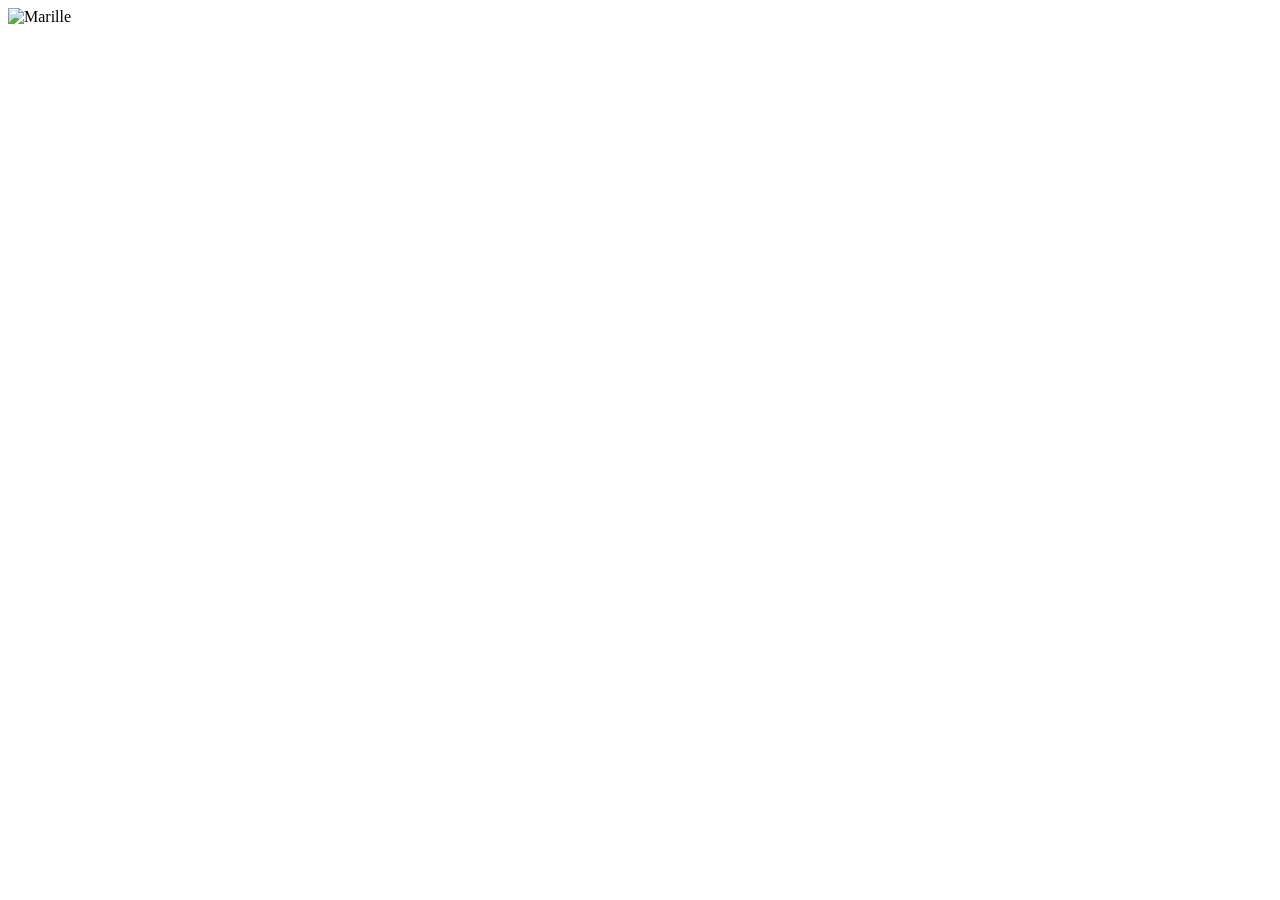
==== index.html @ 0c906302 "Update" ====
<!DOCTYPE html>
<html lang="en">
<head>
	<title>Home</title>
	<link rel="stylesheet" href="index.css">
</head>
<body>
	<img src="Marille_05032026" alt="Marille" style="width:px;heightpx;">
</body>
</html>
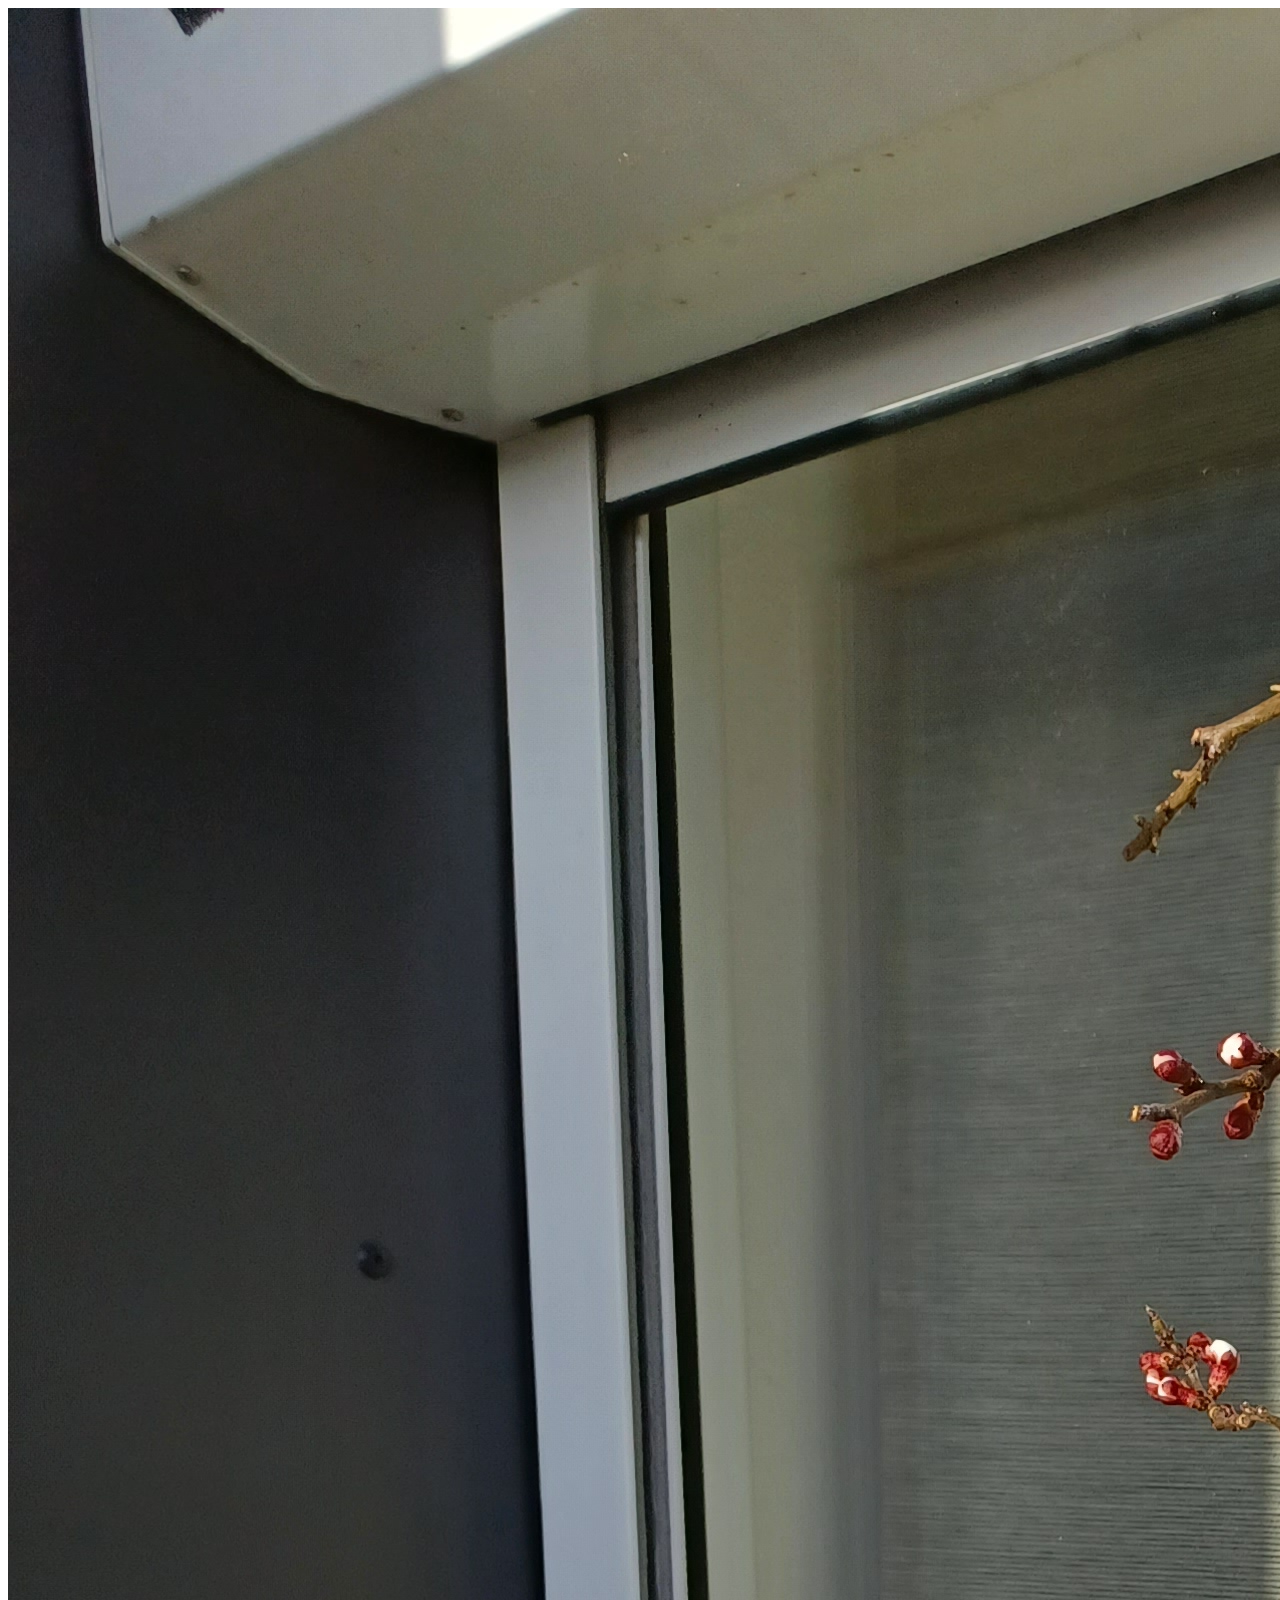
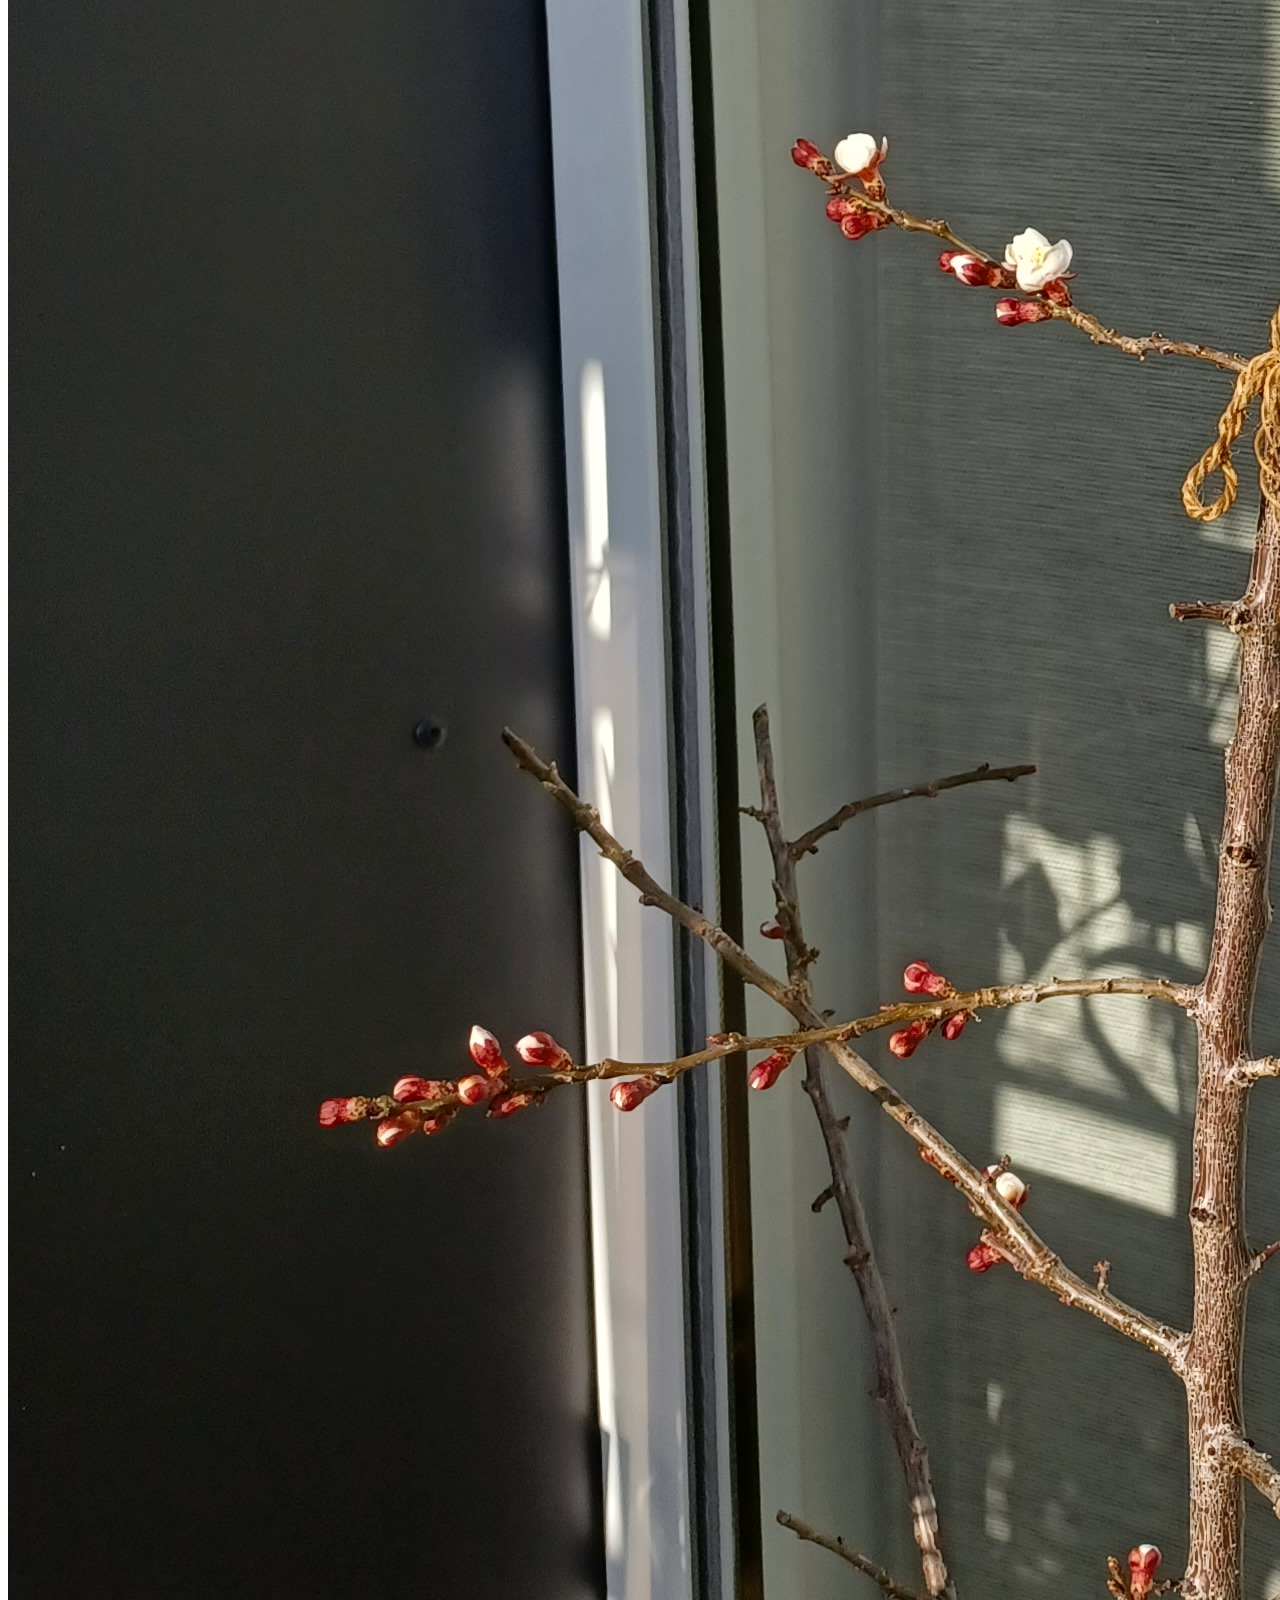
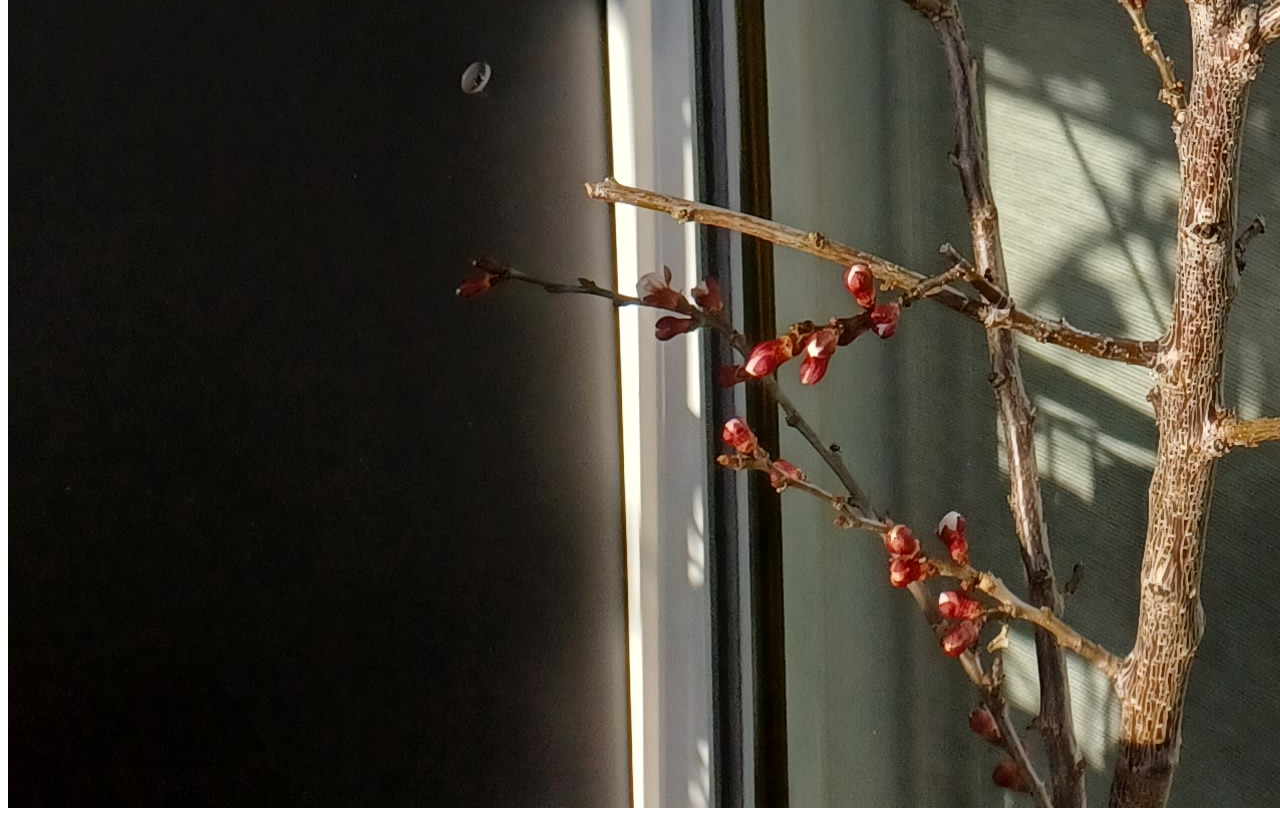
==== commit 14a65f8b: "Update index.html" ====
--- a/index.html
+++ b/index.html
@@ -5,6 +5,6 @@
 	<link rel="stylesheet" href="index.css">
 </head>
 <body>
-	<img src="Marille_05032026" alt="Marille" style="width:px;heightpx;">
+	<img src="Marille_05032026.jpg" alt="Marille" style="width:px;heightpx;">
 </body>
 </html>
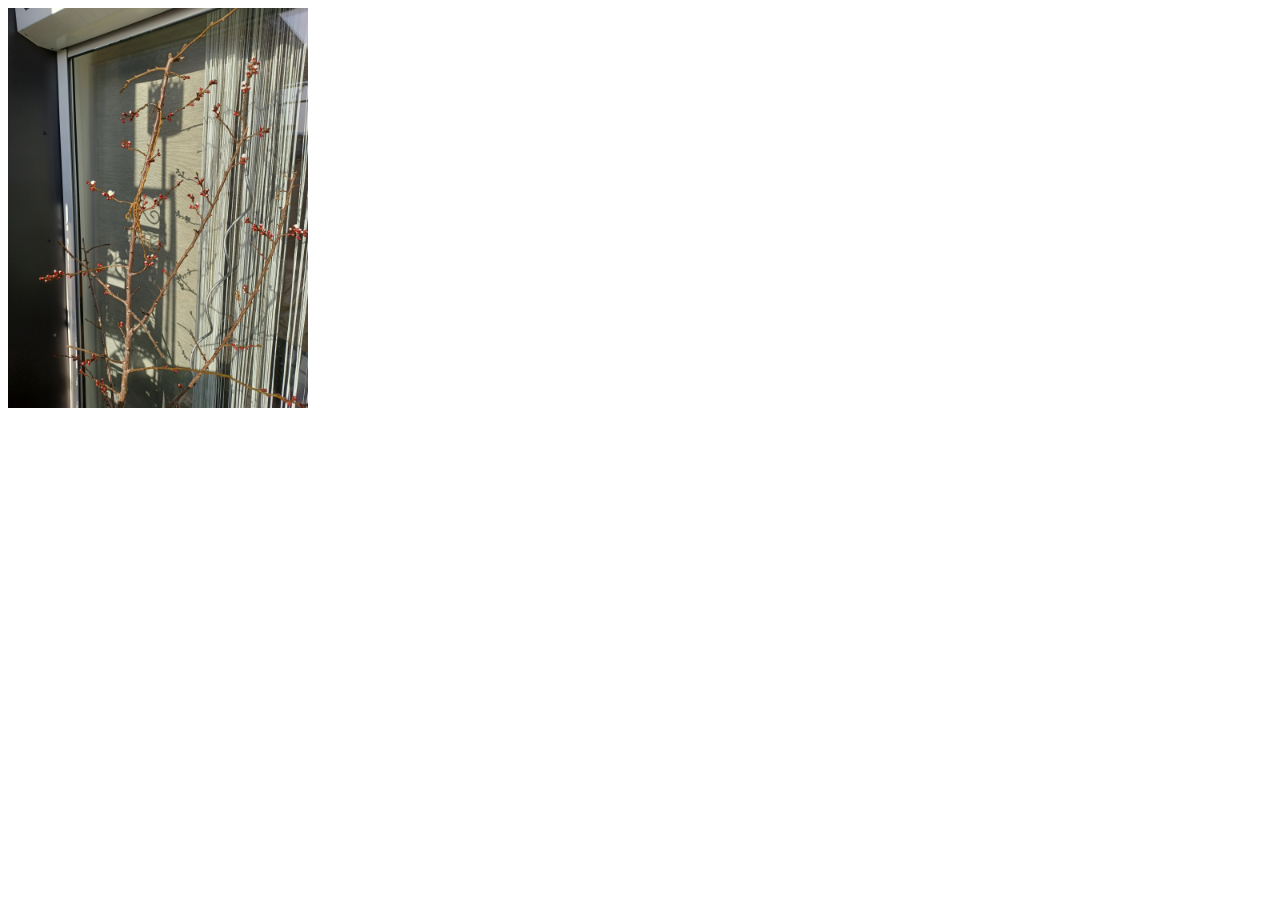
==== commit 480105bc: "Update index.html" ====
--- a/index.html
+++ b/index.html
@@ -5,6 +5,6 @@
 	<link rel="stylesheet" href="index.css">
 </head>
 <body>
-	<img src="Marille_05032026.jpg" alt="Marille" style="width:px;heightpx;">
+	<img src="Marille_05032026.jpg" alt="Marille" style="width:300px;height:400px;">
 </body>
 </html>
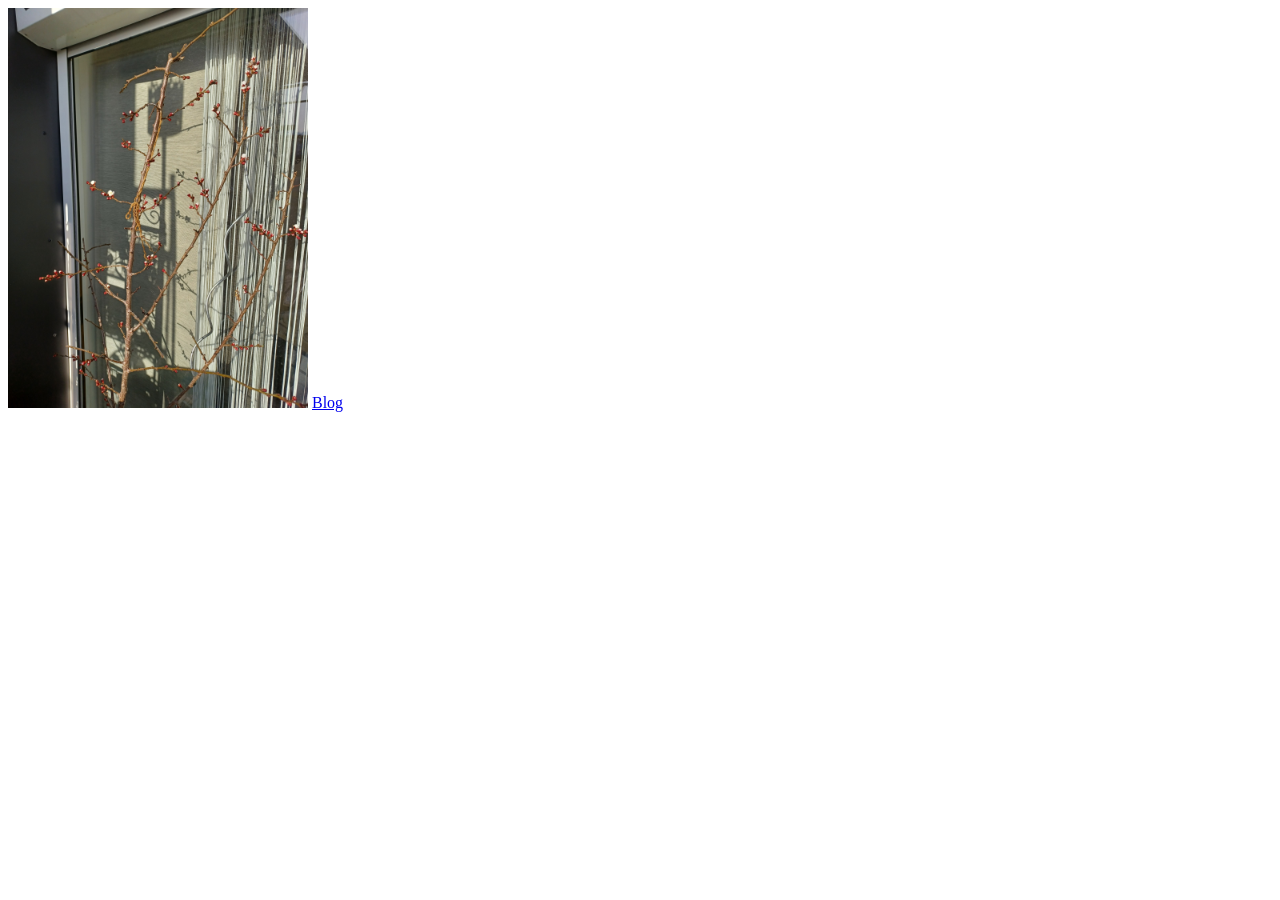
==== commit 075d93a1: "Update index.html" ====
--- a/index.html
+++ b/index.html
@@ -5,6 +5,7 @@
 	<link rel="stylesheet" href="index.css">
 </head>
 <body>
-	<img src="Marille_05032026.jpg" alt="Marille" style="width:300px;height:400px;">
+	<img src="/graphics/Marille_05032026.jpg" alt="Marille" style="width:300px;height:400px;">
+	<a href="/html/blog.html">Blog</a>
 </body>
 </html>
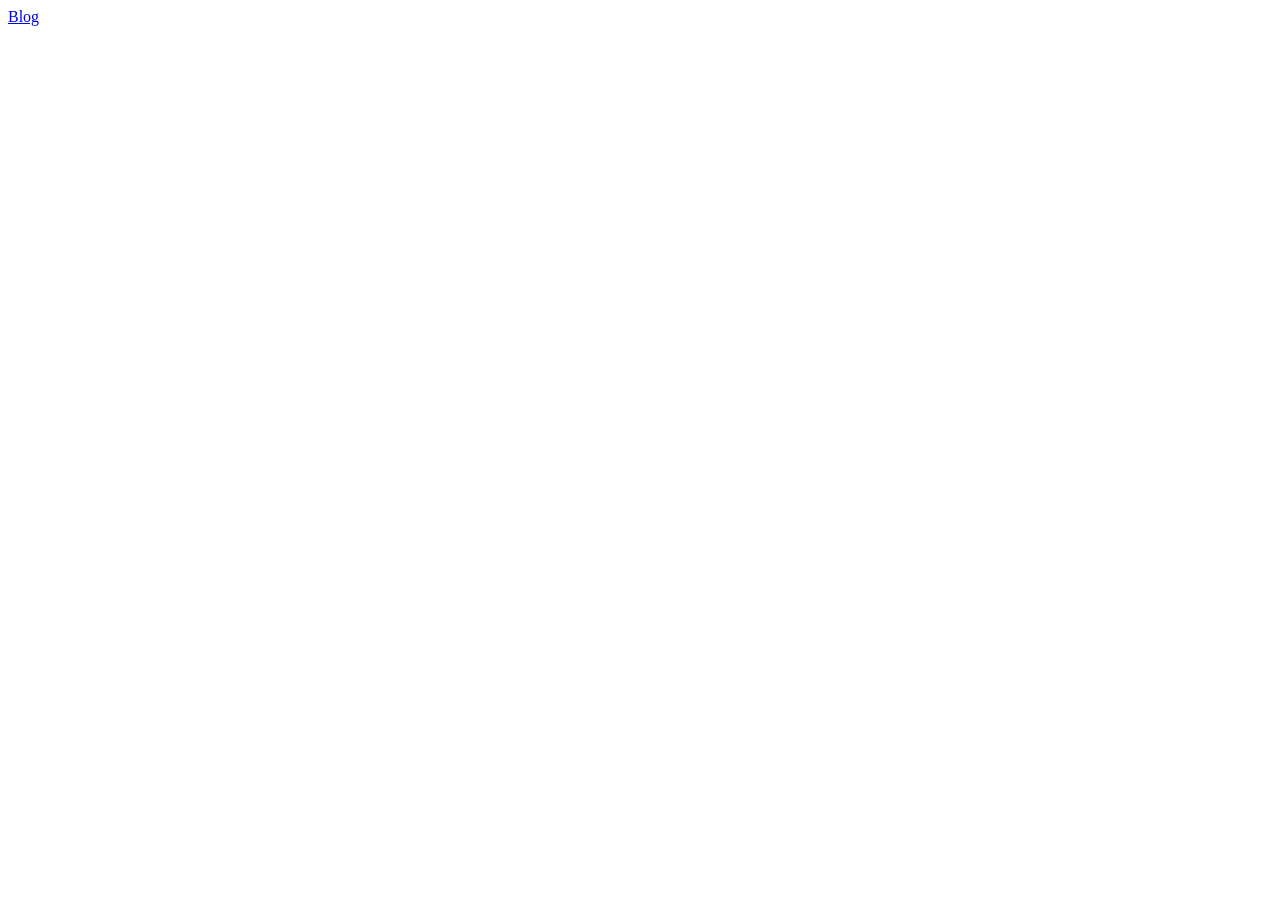
==== commit 2f626904: "Update index.html" ====
--- a/index.html
+++ b/index.html
@@ -5,7 +5,7 @@
 	<link rel="stylesheet" href="index.css">
 </head>
 <body>
-	<img src="/graphics/Marille_05032026.jpg" alt="Marille" style="width:300px;height:400px;">
+	<!--<img src="/graphics/Marille_05032026.jpg" alt="Marille" style="width:300px;height:400px;">-->
 	<a href="/html/blog.html">Blog</a>
 </body>
 </html>
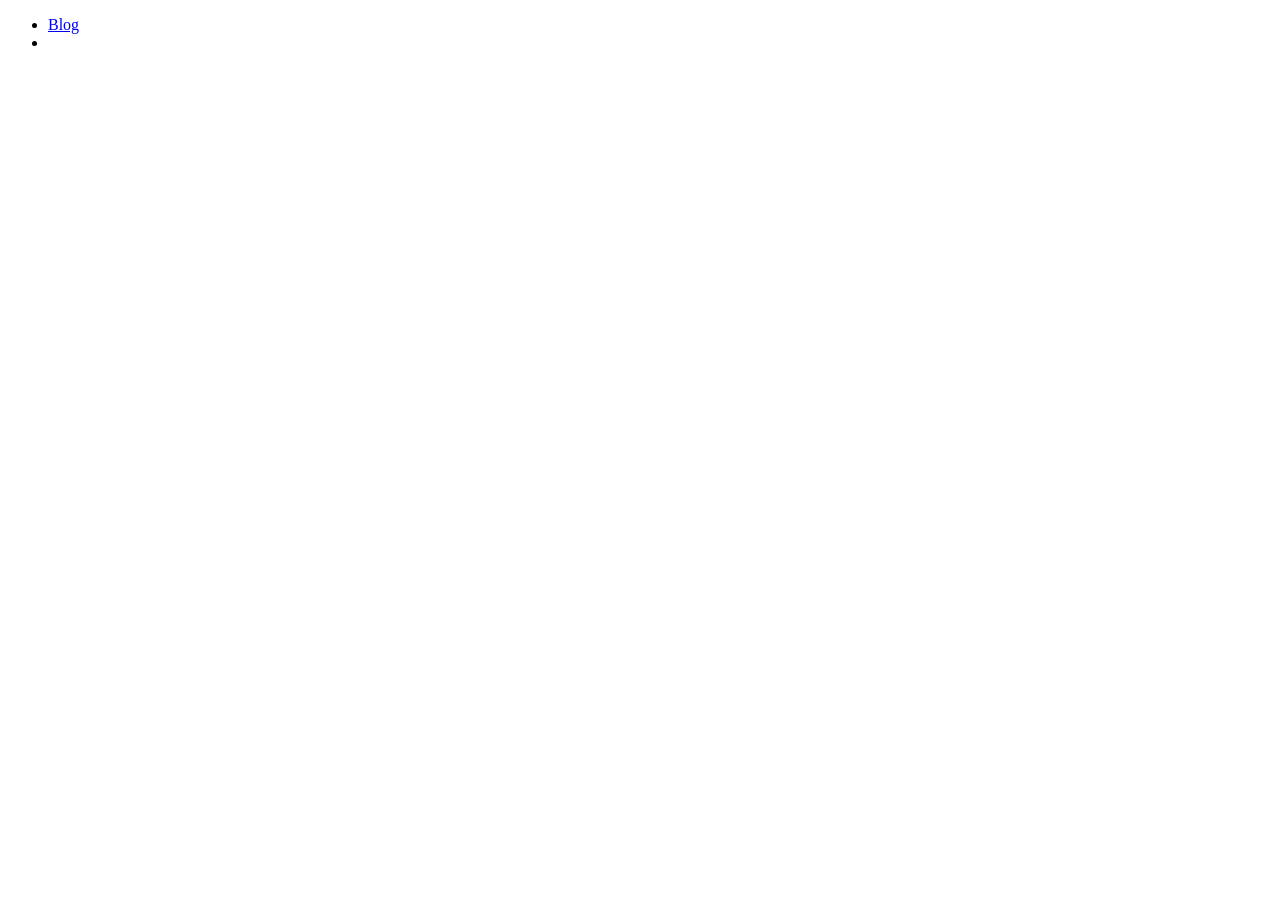
==== commit 29b60428: "Update" ====
--- a/index.html
+++ b/index.html
@@ -6,6 +6,9 @@
 </head>
 <body>
 	<!--<img src="/graphics/Marille_05032026.jpg" alt="Marille" style="width:300px;height:400px;">-->
-	<a href="/html/blog.html">Blog</a>
+	<ul>
+		<li><a href="/html/blog.html">Blog</a></li>
+		<li></li>
+	</ul>
 </body>
 </html>
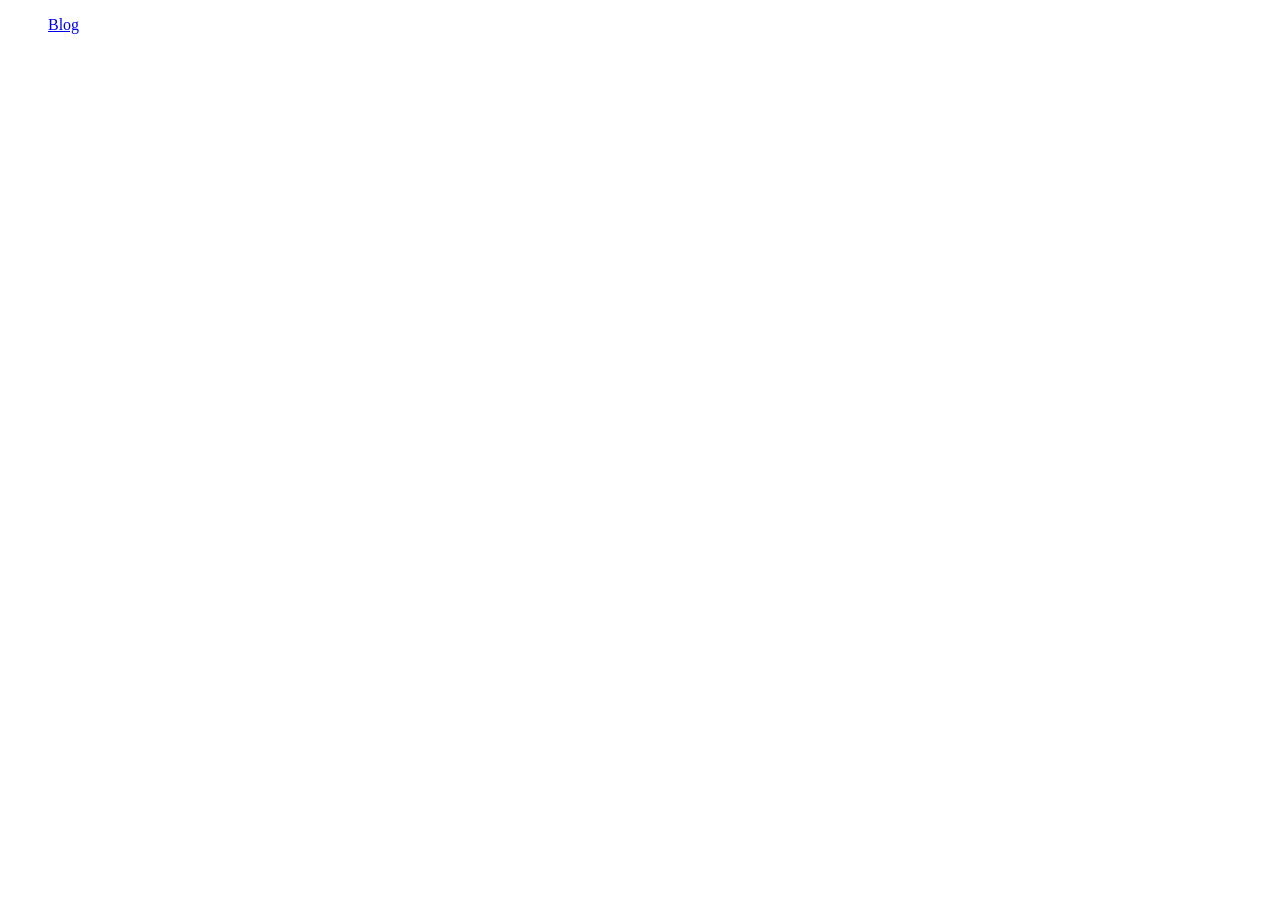
==== commit b48557d4: "Update" ====
--- a/index.html
+++ b/index.html
@@ -2,7 +2,7 @@
 <html lang="en">
 <head>
 	<title>Home</title>
-	<link rel="stylesheet" href="index.css">
+	<link rel="stylesheet" href="/css/index.css">
 </head>
 <body>
 	<!--<img src="/graphics/Marille_05032026.jpg" alt="Marille" style="width:300px;height:400px;">-->
--- a/css/index.css
+++ b/css/index.css
@@ -0,0 +1,3 @@
+ul {
+	list-style-type: none;
+}
